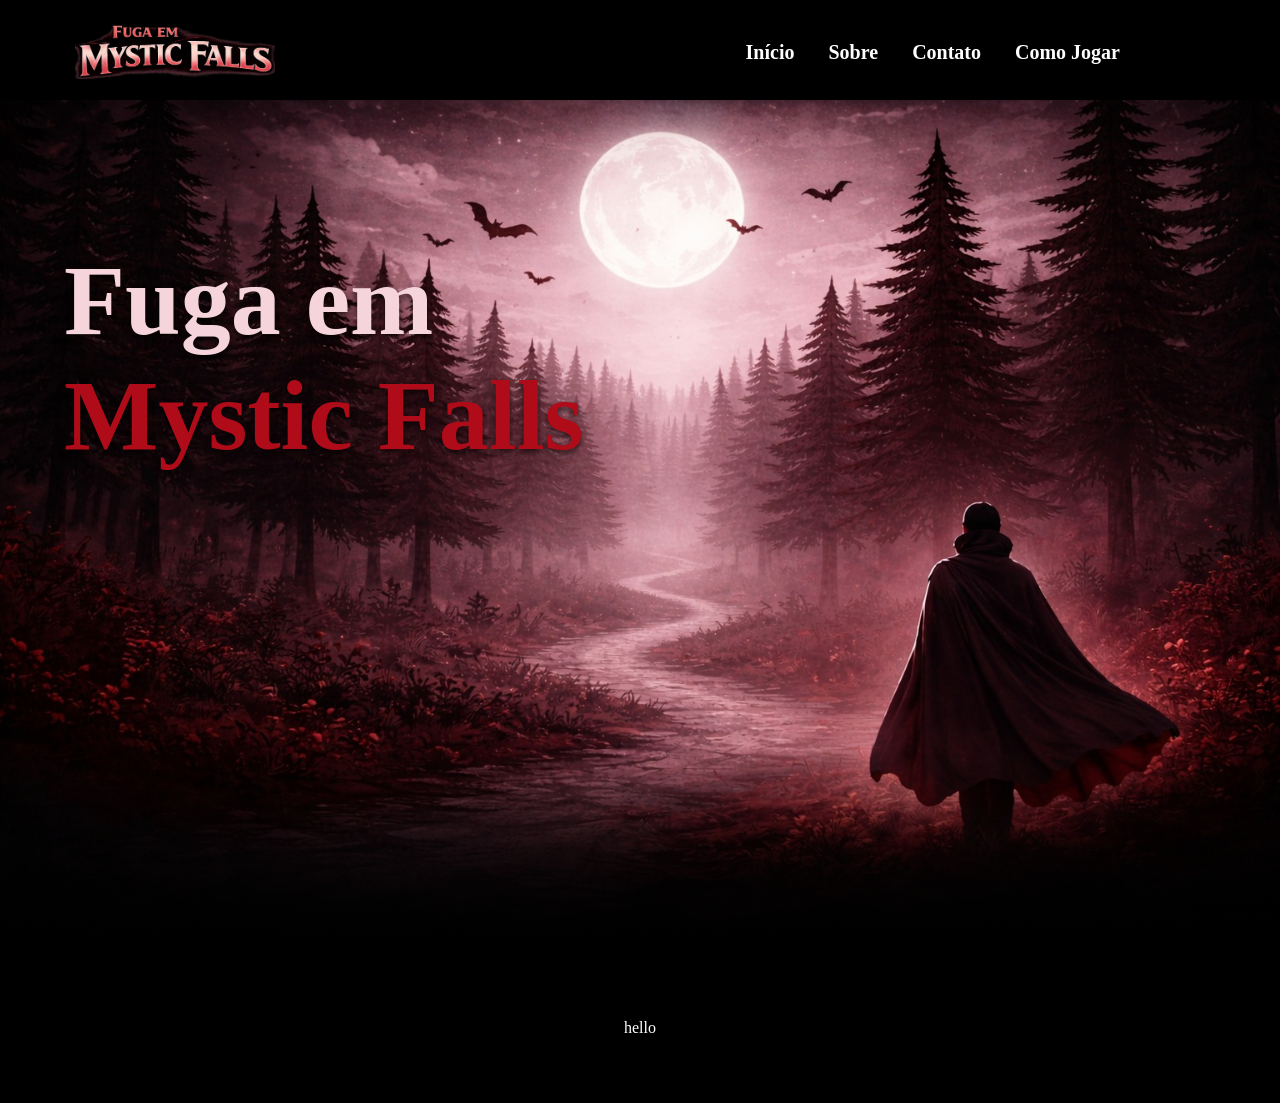
==== sobre.html @ 1ab56ca2 "Primeiro commit" ====
<!DOCTYPE html>
<html lang="pt-br">
<head>
    <meta charset="UTF-8">
    <meta name="viewport" content="width=device-width, initial-scale=1.0">
    <title>Fuga em Mystic Falls</title>
    <link rel="preconnect" href="https://fonts.googleapis.com">
<link rel="preconnect" href="https://fonts.gstatic.com" crossorigin>
<link href="https://fonts.googleapis.com/css2?family=Playfair+Display+SC:ital,wght@0,400;0,700;0,900;1,400;1,700;1,900&family=Playfair+Display:ital,wght@0,400..900;1,400..900&display=swap" rel="stylesheet">
    <link rel="stylesheet" type="text/css"  href="style.css">
</head>
    <header> <!--justify-contt-->
                <a class="imgTeste" href="index.html" title="Home">
                    <img src="img/logo.png" alt="logo" title="logo"> <!--tirar aquela borda da escrita-->
                </a>
        <nav>
            <ul>
                <li>
                    <a href="index.html" title="Início">
                       Início 
                    </a>
                </li>
                <li>
                    <a href="sobre.html" title="Sobre">
                        Sobre
                    </a>
                </li>
                <li>
                    <a href="contato.html" title="Contato">
                        Contato
                    </a>
                </li>
                <li>
                    <a href="ComoJogar.html" title="Como Jogar">
                       Como Jogar
                    </a>
                </li>
            </ul>
        </nav>
    </header>
    <body>
    <div class="fundo">
        <img src="img/fundo.jpeg" alt="Imagem de Fundo" title="Imagem de fundo">
        
        <p class="titulo">
            Fuga em <br>
            <span> Mystic Falls</span> <br>
        </p>
    </div>
    </body>
    <footer>
        <p>hello</p>
    </footer>
</html>
---- style.css ----
body{
  margin: 0;
}

header{
  position: fixed;
  display: inline-block;
  width: 100%;
  background-color: black;
  top: 0;
  padding: 10px;
  box-sizing: border-box;
  height: 100px;
  align-items: center;
  z-index: 999;
}

header nav{
  float: right;
  margin-right: 55px;
}

header nav ul{
  list-style: none;
  margin-right: 80px;
}

header nav ul li{
  display: inline-block;
  margin: 15px;
}

header nav ul li a{
  text-decoration: none;
  color: #FFF;
  font-weight: 800;
  font-size: 20px;
  transition: 0.5s;
  display: inline-block;
}

header nav ul li a:hover{
  color: #F00;
  transform: scale(1.2);
}

header img {
  width: 200px;
  margin-top: 15px;
  margin-left: 65px;
}

ul img{
  justify-content: right;
  margin-right: 350px;
}

.fundo{
  position: relative;
  width: 100%;
}

.fundo::after {
  content: "";
  position: absolute;
  bottom: 0;
  left: 0;
  width: 100%;
  height: 200px;
  background:linear-gradient(transparent, black);

}

.fundo img{
  margin-top: 100px;
  width: 100%;
  height: 100%;
  display: block;
}

.titulo{
  color: #f6d4dc;
  position: absolute;
  top: 5%;
  left: 5%;
  font-size: 100px;
  font-family: Playfair;
  font-weight: 800;
  text-shadow: 0 3px 6px rgba(0,0,0,0.7);

}

.titulo span{
  color: #b00b19;
}

.subtitulo{
  position: absolute;
  top: 37%;
  left: 5%;
  color: white;
  font-size: 25px;
  font-family: Playfair;
}

.botao {
  position: absolute;
  top: 50%;
  left: 10.5%;
  transform: translate(-50%, -50%);

  color: white;
  font-size: 35px;
  font-family: Roboto;
  font-weight: 800;
  text-decoration: none;

  background-color: #b00b19;
  padding: 12px 30px;
  border-radius: 8px;
  transition: 0.3s;
}

.botao:hover {
  background-color: #ff1a2f;
  transform: translate(-50%, -50%) scale(1.1);
}

@media screen {

}

footer{
  background-color: black ;
  padding: 50px 0;
  box-sizing: border-box;
  display: flex;
  justify-content: center;
}

footer p{
  color: #FFF; 
}

footer a{
  text-decoration: none;
  margin: 20px;
  background-color: #b00b19;
  border-radius: 100px;
  width: 30px;
  height: 30px;
  display: inline-block;
  display: flex;
  justify-content: center;
  align-items: center;
  flex-direction: column;  
}
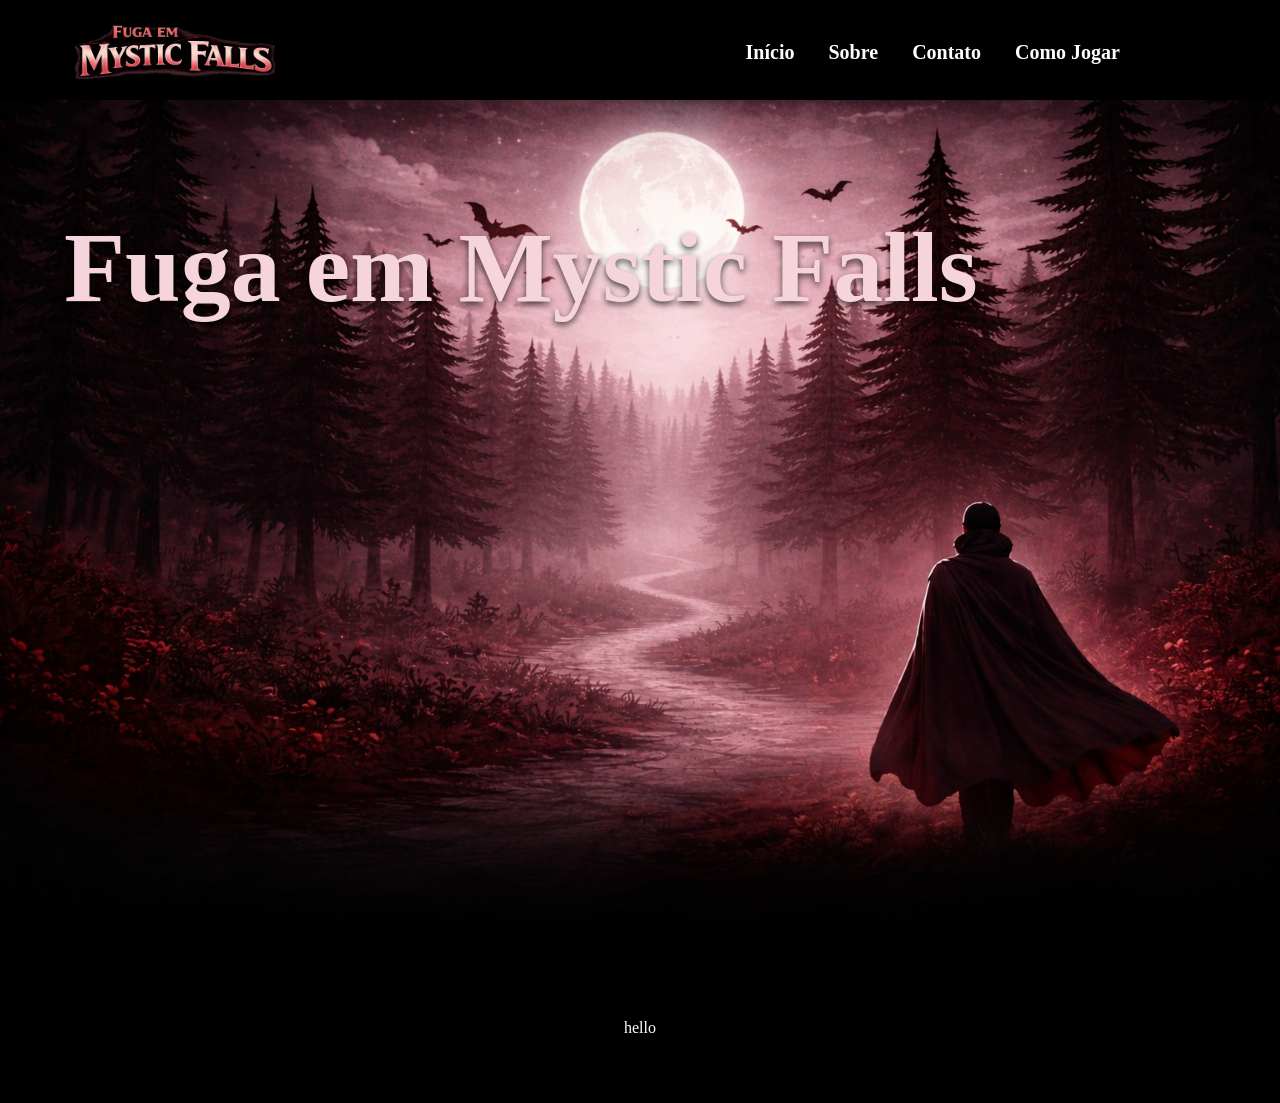
==== commit 19b0fff8: "Página início pronta" ====
--- a/sobre.html
+++ b/sobre.html
@@ -41,11 +41,7 @@
     <body>
     <div class="fundo">
         <img src="img/fundo.jpeg" alt="Imagem de Fundo" title="Imagem de fundo">
-        
-        <p class="titulo">
-            Fuga em <br>
-            <span> Mystic Falls</span> <br>
-        </p>
+        <h1 class="titulo">Fuga em Mystic Falls</h1>
     </div>
     </body>
     <footer>
--- a/style.css
+++ b/style.css
@@ -132,14 +132,19 @@
 
 footer{
   background-color: black ;
+  margin: 0;
   padding: 50px 0;
   box-sizing: border-box;
   display: flex;
+  flex-direction: column;
   justify-content: center;
+  align-items: center;
 }
 
 footer p{
   color: #FFF; 
+  font-size: 16px;
+  font-family: Raleway;
 }
 
 footer a{
@@ -147,11 +152,13 @@
   margin: 20px;
   background-color: #b00b19;
   border-radius: 100px;
-  width: 30px;
-  height: 30px;
-  display: inline-block;
+  width: 35px;
+  height: 35px;
   display: flex;
   justify-content: center;
   align-items: center;
-  flex-direction: column;  
+}
+
+.icones{
+  display: flex;
 }
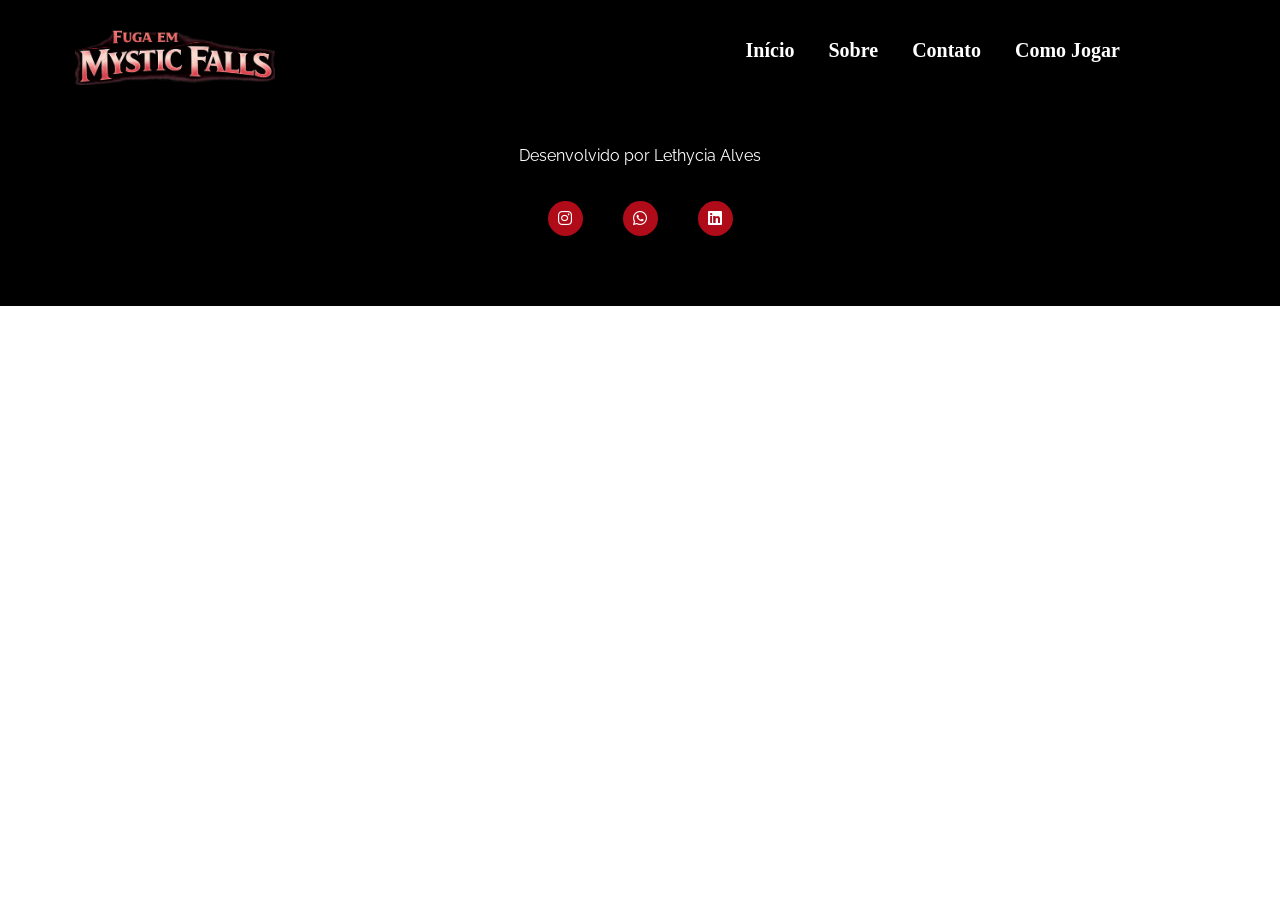
==== commit d89592e9: "responsivo1" ====
--- a/sobre.html
+++ b/sobre.html
@@ -2,16 +2,25 @@
 <html lang="pt-br">
 <head>
     <meta charset="UTF-8">
+    <link rel="icon" href="img/icone.png">
     <meta name="viewport" content="width=device-width, initial-scale=1.0">
     <title>Fuga em Mystic Falls</title>
     <link rel="preconnect" href="https://fonts.googleapis.com">
-<link rel="preconnect" href="https://fonts.gstatic.com" crossorigin>
-<link href="https://fonts.googleapis.com/css2?family=Playfair+Display+SC:ital,wght@0,400;0,700;0,900;1,400;1,700;1,900&family=Playfair+Display:ital,wght@0,400..900;1,400..900&display=swap" rel="stylesheet">
+    <link rel="preconnect" href="https://fonts.gstatic.com" crossorigin>
+    <link href="https://fonts.googleapis.com/css2?family=Playfair+Display+SC:ital,wght@0,400;0,700;0,900;1,400;1,700;1,900&family=Playfair+Display:ital,wght@0,400..900;1,400..900&display=swap" rel="stylesheet">
+    <link rel="preconnect" href="https://fonts.googleapis.com">
+    <link rel="preconnect" href="https://fonts.gstatic.com" crossorigin>
+    <link href="https://fonts.googleapis.com/css2?family=Roboto:ital,wght@0,100..900;1,100..900&display=swap" rel="stylesheet">
+    <link rel="stylesheet" href="https://cdnjs.cloudflare.com/ajax/libs/font-awesome/6.5.0/css/all.min.css">
+    <link rel="preconnect" href="https://fonts.googleapis.com">
+    <link rel="preconnect" href="https://fonts.gstatic.com" crossorigin>
+    <link href="https://fonts.googleapis.com/css2?family=Raleway:ital,wght@0,100..900;1,100..900&display=swap" rel="stylesheet">
     <link rel="stylesheet" type="text/css"  href="style.css">
 </head>
-    <header> <!--justify-contt-->
+<body>
+    <header> 
                 <a class="imgTeste" href="index.html" title="Home">
-                    <img src="img/logo.png" alt="logo" title="logo"> <!--tirar aquela borda da escrita-->
+                    <img src="img/logo.png" alt="logo" title="logo">
                 </a>
         <nav>
             <ul>
@@ -38,13 +47,24 @@
             </ul>
         </nav>
     </header>
-    <body>
-    <div class="fundo">
-        <img src="img/fundo.jpeg" alt="Imagem de Fundo" title="Imagem de fundo">
-        <h1 class="titulo">Fuga em Mystic Falls</h1>
+    <main>
+        <h1>heloo</h1>
+    </main>
+<footer>
+        <p>Desenvolvido por Lethycia Alves</p>
+    <div class="icones">
+        <a href="https://www.instagram.com/" title="instagram">
+        <i class="fa-brands fa-instagram" style="color: rgb(255, 255, 255);"></i>
+        </a>
+
+        <a href="https://w.app/z5bvhv" title="Whatsapp">
+        <i class="fa-brands fa-whatsapp" style="color: rgb(255, 255, 255);"></i>
+        </a>
+
+        <a href="https://www.linkedin.com/in/lethycia-alves-7a9a093aa?utm_source=share_via&utm_content=profile&utm_medium=member_ios" title="Linkedin">
+        <i class="fa-brands fa-linkedin" style="color: rgb(255, 255, 255);"></i>
+        </a>
     </div>
-    </body>
-    <footer>
-        <p>hello</p>
-    </footer>
+</footer>
+</body>
 </html>
--- a/style.css
+++ b/style.css
@@ -2,17 +2,170 @@
   margin: 0;
 }
 
+
+header{
+  background-color: black;
+  position: fixed;
+  display: flex;
+  justify-content: space-between;
+  align-items: center;
+  width: 100%;
+  top: 0;
+  padding: 5px;
+  box-sizing: border-box;
+  height: 100px;
+  z-index: 999;
+}
+
+.menu-toggle{
+  display: block;
+  font-size: 28px;
+  color: white;
+  cursor: pointer;
+}
+
+
+header img{
+  width: 200px;
+  display: flex;
+  align-items: center;
+  margin-left: 80px;
+}
+
+.fundoCel{
+  position: relative;
+  width: 100%;
+}
+
+.fundoCel::after {
+  content: "";
+  position: absolute;
+  bottom: 0;
+  left: 0;
+  width: 100%;
+  height: 200px;
+  background:linear-gradient(transparent, black);
+
+}
+
+.fundoCel img{
+  margin-top: 100px;
+  width: 100%;
+  height: 100%;
+  display: block;
+}
+
+.fundo{
+  display: none;
+}
+
+.titulo{
+  color: #f6d4dc;
+  position: absolute;
+  top: 0;
+  left: 20%;
+  font-size: 50px;
+  font-family: Playfair;
+  font-weight: 800;
+  text-shadow: 0 3px 6px rgba(0,0,0,0.7);
+
+}
+
+.titulo span{
+  color: #c30f1e;
+}
+
+.subtitulo{
+  position: absolute;
+  top: 25%;
+  left: 20%;
+  color: white;
+  font-size: 17px;
+  font-family: Playfair;
+}
+
+.botao {
+  position: absolute;
+  top: 40%;
+  left: 35%;
+  transform: translate(-50%, -50%);
+
+  color: white;
+  font-size: 20px;
+  font-family: Roboto;
+  font-weight: 800;
+  text-decoration: none;
+
+  background-color: #b00b19;
+  padding: 12px 30px;
+  border-radius: 8px;
+  transition: 0.3s;
+}
+
+.botao:hover {
+  background-color: #ff1a2f;
+  transform: translate(-50%, -50%) scale(1.1);
+}
+
+footer{
+  background-color: black ;
+  margin: 0;
+  padding: 50px 0;
+  box-sizing: border-box;
+  display: flex;
+  flex-direction: column;
+  justify-content: center;
+  align-items: center;
+}
+
+footer p{
+  color: #FFF; 
+  font-size: 16px;
+  font-family: Raleway;
+}
+
+footer a{
+  text-decoration: none;
+  margin: 20px;
+  background-color: #b00b19;
+  border-radius: 100px;
+  width: 35px;
+  height: 35px;
+  display: flex;
+  justify-content: center;
+  align-items: center;
+}
+
+.icones{
+  display: flex;
+}
+
+
+@media screen and (min-width: 760px) {  
+body{
+  margin: 0;
+}
+
+.fundoCel{
+  display: none;
+}
+
 header{
   position: fixed;
-  display: inline-block;
+  display: flex;
+  justify-content:space-between ;
+  align-items: center;
   width: 100%;
   background-color: black;
   top: 0;
   padding: 10px;
   box-sizing: border-box;
   height: 100px;
-  align-items: center;
   z-index: 999;
+}
+
+.menu-toggle{
+  display: none;
 }
 
 header nav{
@@ -124,10 +277,6 @@
 .botao:hover {
   background-color: #ff1a2f;
   transform: translate(-50%, -50%) scale(1.1);
-}
-
-@media screen {
-
 }
 
 footer{
@@ -161,4 +310,5 @@
 
 .icones{
   display: flex;
+}
 }
